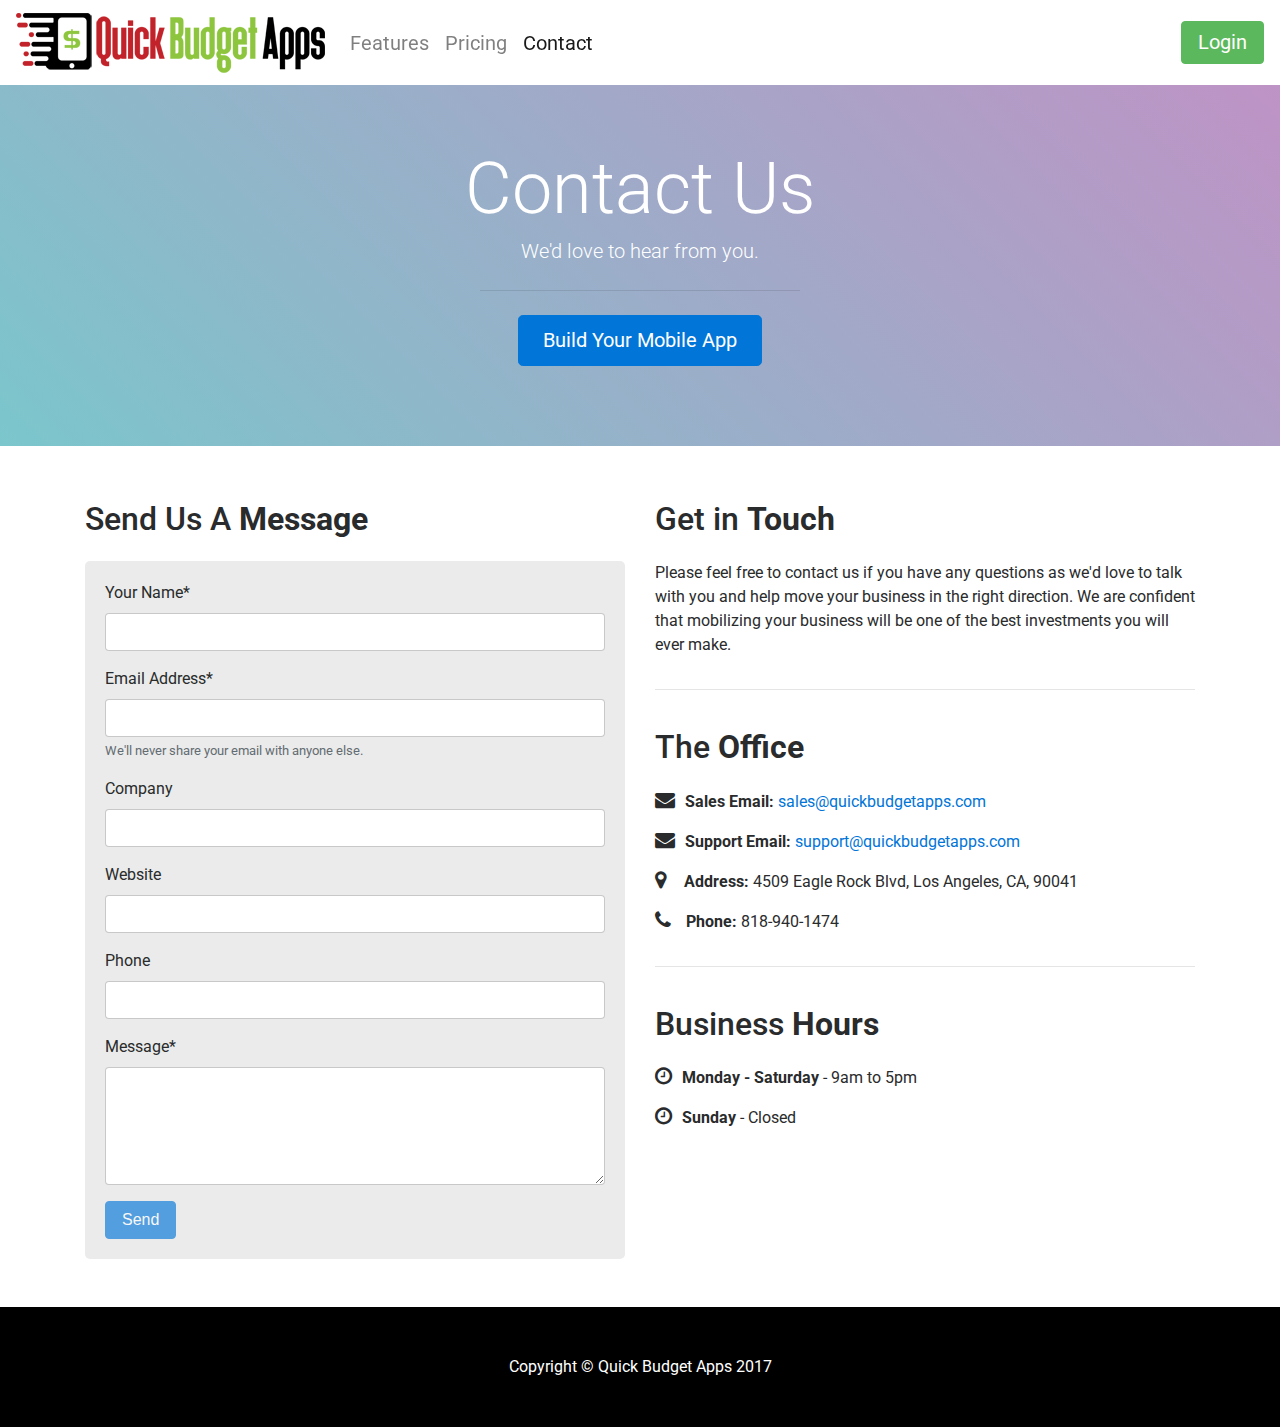
==== contact.html @ d7662a00 "Final website added" ====
<!DOCTYPE html>
<html lang="en">

<head>
    <meta charset="utf-8">
    <meta name="viewport" content="width=device-width, initial-scale=1, shrink-to-fit=no">
    <meta name="description" content="Contact Quick Budget Apps with any questions you may have. We'd love to hear from you.">
    <meta name="author" content="Quick Budget Apps">

    <title>Contact Us</title>
    
    <!-- Favicon -->
    <link rel="icon" href="favicon.ico?v=2"/>

    <!-- Third party scripts and styles -->
    <link rel="stylesheet" href="third-party-styles-and-scripts/bootstrap.min.css">
    <link rel="stylesheet" href="third-party-styles-and-scripts/font-awesome-4.7.0/css/font-awesome.min.css">
    <script src="third-party-styles-and-scripts/jquery-3.1.1.js"></script>
    <script src="third-party-styles-and-scripts/tether.min.js"></script>
    <script src="third-party-styles-and-scripts/bootstrap.min.js"></script>

    <!-- Font -->
    <link href="https://fonts.googleapis.com/css?family=Roboto" rel="stylesheet">

    <!-- Custom styles -->
    <link href="contact.css" rel="stylesheet">
    <link href="styles.css" rel="stylesheet">    
</head>

<body>
    <!-- Navigation -->
    <nav class="navbar navbar-default navbar-toggleable-md navbar-light">
        <!-- Responsive Menu Button -->
        <button class="navbar-toggler navbar-toggler-right" type="button" data-toggle="collapse" data-target="#navbar-responsive" aria-controls="navbar-responsive" aria-expanded="false" aria-label="Toggle navigation"><span class="navbar-toggler-icon"></span></button>
        
        <!-- Logo -->
        <a class="navbar-brand" href="index.html"><img id="navbar-brand-image" src="images/logo.png"></a>
        
        <!-- Navbar Items -->
        <div class="collapse navbar-collapse" id="navbar-responsive">
            <!-- Page Links -->
            <ul class="navbar-nav mr-auto">
                <li class="nav-item hvr-underline-from-center"><a class="nav-link" href="features.html">Features</a></li>
                <li class="nav-item hvr-underline-from-center"><a class="nav-link" href="pricing.html">Pricing</a></li>
                <li class="nav-item hvr-underline-from-center active"><a class="nav-link" href="contact.html">Contact</a></li>
            </ul>
            
            <!-- Login Button -->
            <form class="form-inline">
                <a class="btn btn-success" href="http://myapp.quickbudgetapps.com">Login</a>
            </form>
        </div>
    </nav>
    
    <!-- Header -->
    <div class="jumbotron">
        <!-- Text -->
        <div class="bounceInLeft">
            <h1 class="display-3 text-center text-white">Contact Us</h1>
            <p class="lead text-center text-white">We'd love to hear from you.</p>
            <hr class="my-4 text-white" width="320">
        </div>
        
        <!-- Build Your Mobile App -->
        <p class="text-center zoomIn"><a class="btn btn-primary btn-lg" href="https://quickbudgetapps.typeform.com/to/Wx6U37">Build Your Mobile App</a></p>
    </div>
    
    <div class="container mb-4">
        <div class="row">
            <!-- Form -->
            <div class="col-sm-6 mb-4">
                <h1 class="h2 text-left my-4">Send Us A <b>Message</b></h1>
                
                <form id="send-us-a-message-form" name="gform" enctype="text/plain" target="hidden_iframe" action="https://docs.google.com/forms/d/e/1FAIpQLSdga_MXODbfHR_XMelZRLKl4jVsnCEFS4aLqHPfJpaO8l6lNA/formResponse?">
                    <!-- Your Name*-->
                    <div class="form-group">
                        <label for="input-email">Your Name*</label>
                        <input type="text" name="entry.2005620554" class="form-control" id="input-name" onkeyup="checkFormFields()" onchange="checkFormFields()" aria-describedby="help-name">
                    </div>
                    
                    <!-- Email Address -->
                    <div class="form-group">
                        <label for="input-email">Email Address*</label>
                        <input type="email" name="entry.1045781291" class="form-control" id="input-email" onkeyup="checkFormFields()" onchange="checkFormFields()" aria-describedby="help-email">
                        <small id="help-email" class="form-text text-muted">We'll never share your email with anyone else.</small>
                    </div>
                    
                    <!-- Company -->
                    <div class="form-group">
                        <label for="input-company">Company</label>
                        <input type="text" name="entry.1712372690" class="form-control" id="input-company" aria-describedby="help-name">
                    </div>
                    
                    <!-- Website -->
                    <div class="form-group">
                        <label for="input-website">Website</label>
                        <input type="url" name="entry.204966493" class="form-control" id="input-website" aria-describedby="help-name">
                    </div>
                    
                    <!-- Phone -->
                    <div class="form-group">
                        <label for="input-phone">Phone</label>
                        <input type="tel" name="entry.1166974658" class="form-control" id="input-phone" aria-describedby="help-name">
                    </div>

                    <!-- Message -->
                    <div class="form-group">
                        <label for="input-textarea">Message*</label>
                        <textarea class="form-control" name="entry.839337160" id="input-textarea" onkeyup="checkFormFields()" onchange="checkFormFields()" rows="5"></textarea>
                    </div>
                    
                    <!-- Send button -->
                    <button type="submit" class="btn btn-primary" id="send-button" disabled>Send</button>

                    <!-- Thank you message -->
                    <span id="thank-you-message" style="display: none">Thank you for sending us a message. We will get back to you within the next business day.</span>

                    <!-- Validate input and thank you message -->
                    <script>
                        $("#send-us-a-message-form").on("submit", function(e) {
                            $("#send-us-a-message-form *").fadeOut("fast", function() {
                                $("#thank-you-message").css("display", "block");
                            });
                        });
                        
                        function checkFormFields() {
                            let nameLength = $("#input-name").val().length;
                            let emailLength = $("#input-email").val().length;
                            let messageLength = $("#input-textarea").val().length;
                            
                            if (nameLength > 0 && emailLength > 0 && messageLength > 0)
                                $("#send-button").prop("disabled", false);
                            else
                                $("#send-button").prop("disabled", true);
                        }
                    </script>
                </form>
                                
                <!-- To prevent redirect -->
                <iframe name="hidden_iframe" id="hidden_iframe" style="display:none;"></iframe>
            </div>

            <!-- Information -->
            <div class="col-sm-6">
                <!-- Get in Touch -->
                <div class="row">
                    <div class="col">
                        <h1 class="h2 text-left my-4">Get in <b>Touch</b></h1>
                        <p>Please feel free to contact us if you have any questions as we'd love to talk with you and help move your business in the right direction. We are confident that mobilizing your business will be one of the best investments you will ever make.</p>
                    </div>
                </div>

                <hr>

                <!-- The Office -->
                <div class="row">
                    <div class="col">
                        <h1 class="h2 text-left my-4">The <b>Office</b></h1>

                        <p><span style="padding-right:10px"><i class="fa fa-envelope" aria-hidden="true" style="font-size: 20px"></i></span><b>Sales Email:</b> <a href="#">sales@quickbudgetapps.com</a></p>
                        <p><span style="padding-right:10px"><i class="fa fa-envelope" aria-hidden="true" style="font-size: 20px"></i></span><b>Support Email:</b> <a href="#">support@quickbudgetapps.com</a></p>
                        <p><span style="padding-right:18px"><i class="fa fa-map-marker" aria-hidden="true" style="font-size: 20px"></i></span><b>Address:</b> 4509 Eagle Rock Blvd, Los Angeles, CA, 90041</p>
                        <p><span style="padding-right:15px"><i class="fa fa-phone" aria-hidden="true" style="font-size: 20px"></i></span><b>Phone:</b> 818-940-1474</p>
                    </div>
                </div>

                <hr>

                <!-- Business Hours -->
                <div class="row">
                    <div class="col">
                        <h1 class="h2 text-left my-4">Business <b>Hours</b></h1>
                        <p><span style="padding-right:10px"><i class="fa fa-clock-o" aria-hidden="true" style="font-size: 20px"></i></span><b>Monday - Saturday</b> - 9am to 5pm</p>
                        <p><span style="padding-right:10px"><i class="fa fa-clock-o" aria-hidden="true" style="font-size: 20px"></i></span><b>Sunday</b> - Closed</p>
                    </div>
                </div>
            </div>
        </div>
    </div>
    
    <!-- Footer -->
    <footer class="py-5">
        <div class="container">
            <p class="m-0 text-center text-white">Copyright &copy; Quick Budget Apps 2017</p>
        </div>
    </footer>
</body>

</html>
---- contact.css ----
.jumbotron {
    border-radius: 0px;
    background: -webkit-linear-gradient(45deg,#7bc6cc,#be93c5);
    background-image: linear-gradient(45deg, rgb(123, 198, 204), rgb(190, 147, 197));    
    background-size: initial;
    background-attachment: initial;
    background-origin: initial;
    background-clip: initial;
    background-color: initial;
}

#send-us-a-message-form {
    background-color: #EBEBEB;
    padding: 20px;
    border-radius: 5px;
}
---- styles.css ----
body {
    font-family: "Roboto", sans-serif; 
}

.flex-div {
    height: 100%;
    width: 100%;
    display: flex;
    justify-content: center;
    align-items: center; 
}

@media (max-width: 500px) {
    #navbar-brand-image {
        max-width: 200px;
        height: 38.71px;
    }
}

.navbar-default {
    min-height: 85px;
}

#navbar-responsive a {
    font-size: 15pt;
}

footer {
    background-color: black;
}

.hvr-underline-from-center {
    display: inline-block;
    vertical-align: middle;
    -webkit-transform: translateZ(0);
    transform: translateZ(0);
    box-shadow: 0 0 1px rgba(0, 0, 0, 0);
    -webkit-backface-visibility: hidden;
    backface-visibility: hidden;
    -moz-osx-font-smoothing: grayscale;
    position: relative;
    overflow: hidden;
}

.hvr-underline-from-center:before {
    content: "";
    position: absolute;
    z-index: -1;
    left: 50%;
    right: 50%;
    bottom: 0;
    background: #2098d1;
    height: 4px;
    -webkit-transition-property: left, right;
    transition-property: left, right;
    -webkit-transition-duration: 0.3s;
    transition-duration: 0.3s;
    -webkit-transition-timing-function: ease-out;
    transition-timing-function: ease-out;
}

.hvr-underline-from-center:hover:before, .hvr-underline-from-center:focus:before, .hvr-underline-from-center:active:before {
    left: 0;
    right: 0;
}

.zoomIn {
    -webkit-animation-name: zoomIn;
    animation-name: zoomIn;
    -webkit-animation-duration: 1s;
    animation-duration: 1s;
    -webkit-animation-fill-mode: both;
    animation-fill-mode: both;
}

@-webkit-keyframes zoomIn {
    0% {
        opacity: 0;
        -webkit-transform: scale3d(.3, .3, .3);
        transform: scale3d(.3, .3, .3);
    }
  
    50% {
        opacity: 1;
    }
}

@keyframes zoomIn {
    0% {
        opacity: 0;
        -webkit-transform: scale3d(.3, .3, .3);
        transform: scale3d(.3, .3, .3);
    }
  
    50% {
        opacity: 1;
    }
}

.bounceInLeft {
    -webkit-animation-name: bounceInLeft;
    animation-name: bounceInLeft;
    -webkit-animation-duration: 1s;
    animation-duration: 1s;
    -webkit-animation-fill-mode: both;
    animation-fill-mode: both;
}

@-webkit-keyframes bounceInLeft {
    0%, 60%, 75%, 90%, 100% {
        -webkit-transition-timing-function: cubic-bezier(0.215, 0.610, 0.355, 1.000);
        transition-timing-function: cubic-bezier(0.215, 0.610, 0.355, 1.000);
    }
    
    0% {
        opacity: 0;
        -webkit-transform: translate3d(-3000px, 0, 0);
        transform: translate3d(-3000px, 0, 0);
    }
    
    60% {
        opacity: 1;
        -webkit-transform: translate3d(25px, 0, 0);
        transform: translate3d(25px, 0, 0);
    }
    
    75% {
        -webkit-transform: translate3d(-10px, 0, 0);
        transform: translate3d(-10px, 0, 0);
    }
    
    90% {
        -webkit-transform: translate3d(5px, 0, 0);
        transform: translate3d(5px, 0, 0);
    }
    
    100% {
        -webkit-transform: none;
        transform: none;
    }
}

@keyframes bounceInLeft {
    0%, 60%, 75%, 90%, 100% {
        -webkit-transition-timing-function: cubic-bezier(0.215, 0.610, 0.355, 1.000);
        transition-timing-function: cubic-bezier(0.215, 0.610, 0.355, 1.000);
    }
    
    0% {
        opacity: 0;
        -webkit-transform: translate3d(-3000px, 0, 0);
        transform: translate3d(-3000px, 0, 0);
    }
    
    60% {
        opacity: 1;
        -webkit-transform: translate3d(25px, 0, 0);
        transform: translate3d(25px, 0, 0);
    }
    
    75% {
        -webkit-transform: translate3d(-10px, 0, 0);
        transform: translate3d(-10px, 0, 0);
    }
    
    90% {
        -webkit-transform: translate3d(5px, 0, 0);
        transform: translate3d(5px, 0, 0);
    }
    
    100% {
        -webkit-transform: none;
        transform: none;
    }
}
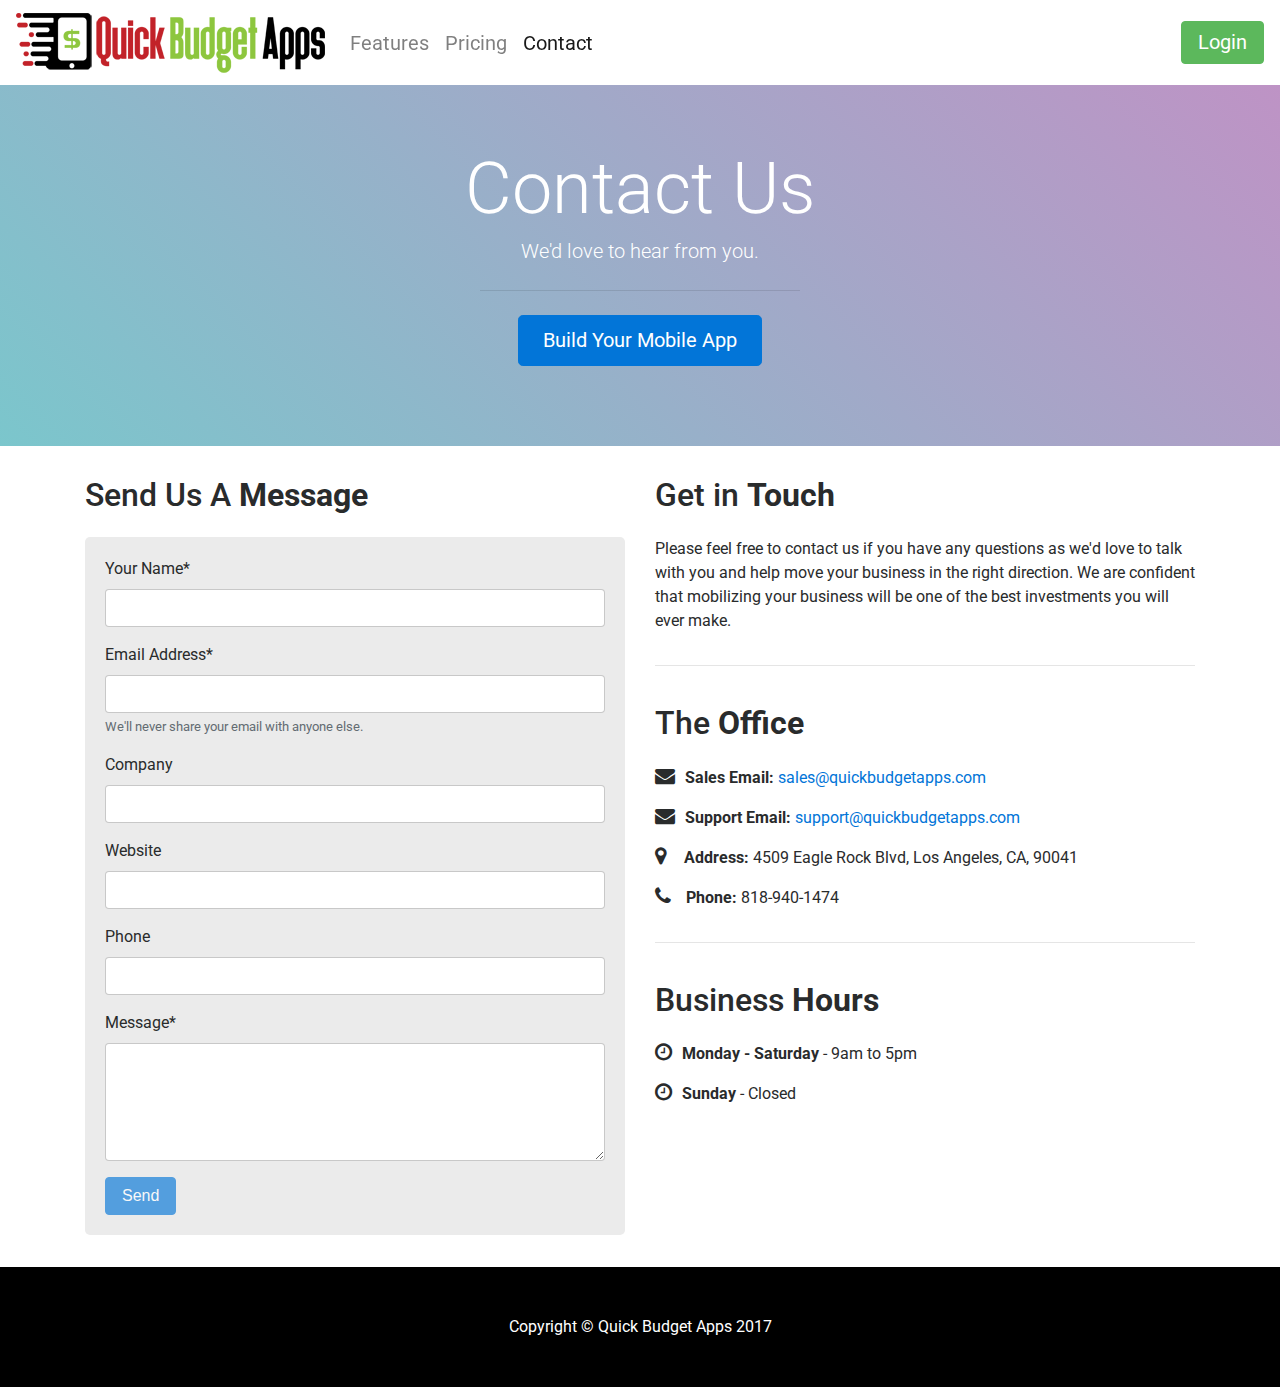
==== commit 4577d2be: "Website revamped to remove references to buildfire and also support new pricing model of $75 per mon" ====
--- a/contact.html
+++ b/contact.html
@@ -9,6 +9,11 @@
 
     <title>Contact Us</title>
     
+    <!-- Force no cache -->
+    <meta http-equiv="cache-control" content="max-age=0, no-cache, no-store, must-revalidate"/>
+    <meta http-equiv="expires" content="0"/>
+    <meta http-equiv="pragma" content="no-cache"/>
+
     <!-- Favicon -->
     <link rel="icon" href="favicon.ico?v=2"/>
 
@@ -65,10 +70,10 @@
         <p class="text-center zoomIn"><a class="btn btn-primary btn-lg" href="https://quickbudgetapps.typeform.com/to/Wx6U37">Build Your Mobile App</a></p>
     </div>
     
-    <div class="container mb-4">
+    <div class="container" style="margin-bottom: 32px; margin-top: 8px;">
         <div class="row">
             <!-- Form -->
-            <div class="col-sm-6 mb-4">
+            <div class="col-sm-6">
                 <h1 class="h2 text-left my-4">Send Us A <b>Message</b></h1>
                 
                 <form id="send-us-a-message-form" name="gform" enctype="text/plain" target="hidden_iframe" action="https://docs.google.com/forms/d/e/1FAIpQLSdga_MXODbfHR_XMelZRLKl4jVsnCEFS4aLqHPfJpaO8l6lNA/formResponse?">
--- a/contact.css
+++ b/contact.css
@@ -1,5 +1,6 @@
 .jumbotron {
-    border-radius: 0px;
+    border-radius: 0;
+    margin-bottom: 0;
     background: -webkit-linear-gradient(45deg,#7bc6cc,#be93c5);
     background-image: linear-gradient(45deg, rgb(123, 198, 204), rgb(190, 147, 197));    
     background-size: initial;
